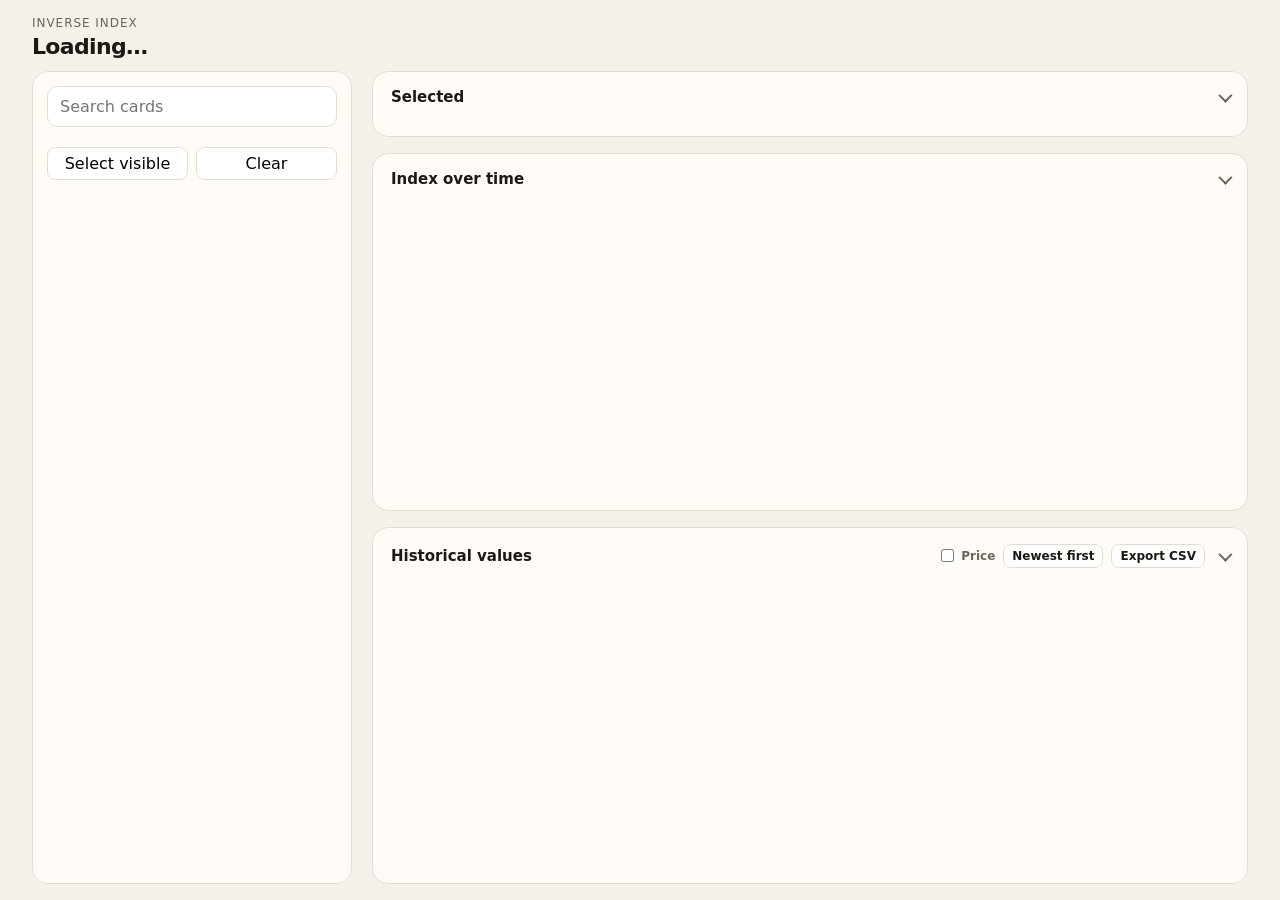
==== dashboard/static/index.html @ c975bc80 "Publish the inverse-index dashboard as a static GitHub Pages site. The page can load the index histo" ====
<!DOCTYPE html>
<html lang="en">
<head>
  <meta charset="utf-8">
  <meta name="viewport" content="width=device-width, initial-scale=1">
  <title>Index dashboard</title>
  <link rel="stylesheet" href="app.css">
</head>
<body>
  <header class="top">
    <div>
      <p class="eyebrow">Inverse index</p>
      <h1 id="title">Loading…</h1>
    </div>
    <p class="formula" id="formula"></p>
  </header>
  <div class="layout">
    <aside class="picker">
      <label class="search">
        <span class="sr">Search cards</span>
        <input id="search" type="search" placeholder="Search cards" autocomplete="off" spellcheck="false">
      </label>
      <div class="plan-filters" id="plan-filters"></div>
      <div class="picker-actions">
        <button type="button" id="select-visible">Select visible</button>
        <button type="button" id="clear-selected">Clear</button>
      </div>
      <p class="count" id="match-count"></p>
      <ul class="options" id="options"></ul>
    </aside>
    <main>
      <section class="panel panel-selected">
        <h2><button type="button" class="panel-toggle" aria-expanded="true" aria-controls="chips">Selected</button></h2>
        <div class="panel-body chips" id="chips"></div>
      </section>
      <section class="panel panel-fill">
        <h2><button type="button" class="panel-toggle" aria-expanded="true" aria-controls="chart">Index over time</button></h2>
        <div class="panel-body" id="chart"></div>
      </section>
      <section class="panel panel-fill">
        <div class="panel-head">
          <h2><button type="button" class="panel-toggle" aria-expanded="true" aria-controls="table">Historical values</button></h2>
          <div class="panel-tools">
            <label class="tool-check"><input type="checkbox" id="show-price"> Price</label>
            <button type="button" id="date-sort" aria-pressed="true">Newest first</button>
            <button type="button" id="export-csv">Export CSV</button>
          </div>
        </div>
        <div class="panel-body table-wrap" id="table"></div>
      </section>
    </main>
  </div>
  <script src="app.js"></script>
</body>
</html>
---- dashboard/static/app.css ----
:root {
  --bg: #f4f1ea;
  --ink: #1c1915;
  --muted: #6b645c;
  --line: #e4ddd2;
  --panel: #fffcf7;
  --on-demand: #1d4ed8;
  --spot: #c2410c;
  --reservation: #047857;
  --custom: #6d28d9;
  color: var(--ink);
  background: var(--bg);
  font-family: "Segoe UI", system-ui, sans-serif;
}

* { box-sizing: border-box; }

body {
  margin: 0;
  height: 100vh;
  height: 100dvh;
  max-height: 100dvh;
  display: flex;
  flex-direction: column;
  overflow: hidden;
}

.sr {
  position: absolute;
  width: 1px;
  height: 1px;
  overflow: hidden;
  clip: rect(0 0 0 0);
}

.top {
  display: flex;
  justify-content: space-between;
  gap: 24px;
  align-items: end;
  flex: none;
  padding: 16px 32px 12px;
}

.eyebrow {
  margin: 0 0 4px;
  color: var(--muted);
  letter-spacing: 0.08em;
  text-transform: uppercase;
  font-size: 12px;
}

h1 {
  margin: 0;
  font-size: 22px;
  font-weight: 620;
  letter-spacing: -0.03em;
}

h2 {
  margin: 0 0 12px;
  font-size: 15px;
  font-weight: 620;
}

.panel-toggle {
  display: flex;
  width: 100%;
  align-items: center;
  justify-content: space-between;
  margin: 0;
  padding: 0;
  border: 0;
  background: transparent;
  color: inherit;
  font: inherit;
  font-weight: 620;
  text-align: left;
  cursor: pointer;
}

.panel-toggle::after {
  content: "";
  width: 8px;
  height: 8px;
  border-right: 2px solid var(--muted);
  border-bottom: 2px solid var(--muted);
  transform: rotate(45deg) translateY(-2px);
}

.panel.collapsed .panel-toggle::after {
  transform: rotate(-45deg) translateY(2px);
}

.panel.collapsed h2,
.panel.collapsed .panel-head { margin: 0; }

.panel.collapsed {
  flex: 0 0 auto;
  max-height: none;
  padding-top: 14px;
  padding-bottom: 14px;
}

.panel.collapsed .panel-body,
.panel.collapsed #chart,
.panel.collapsed .panel-tools { display: none; }

.panel-head {
  display: flex;
  align-items: center;
  gap: 10px;
  margin: 0 0 12px;
}

.panel-head h2 { flex: 1; margin: 0; }

.panel-head .panel-toggle::after { content: none; }

.panel-head::after {
  content: "";
  width: 8px;
  height: 8px;
  margin-left: 4px;
  border-right: 2px solid var(--muted);
  border-bottom: 2px solid var(--muted);
  transform: rotate(45deg) translateY(-2px);
  flex: none;
}

.panel.collapsed .panel-head::after { transform: rotate(-45deg) translateY(2px); }

.panel-tools {
  display: flex;
  align-items: center;
  gap: 8px;
  flex: none;
}

.panel-tools button,
.tool-check {
  font: inherit;
  font-size: 12px;
  font-weight: 600;
}

.panel-tools button {
  border: 1px solid var(--line);
  background: #fff;
  border-radius: 8px;
  padding: 4px 8px;
  cursor: pointer;
  color: inherit;
}

.tool-check {
  display: inline-flex;
  align-items: center;
  gap: 4px;
  color: var(--muted);
  cursor: pointer;
}

.formula {
  margin: 0;
  max-width: 420px;
  color: var(--muted);
  text-align: right;
  line-height: 1.45;
}

.layout {
  display: grid;
  grid-template-columns: 320px 1fr;
  gap: 20px;
  flex: 1;
  min-height: 0;
  padding: 0 32px 16px;
}

.picker, .panel {
  background: var(--panel);
  border: 1px solid var(--line);
  border-radius: 16px;
}

.picker {
  padding: 14px;
  align-self: stretch;
  min-height: 0;
  max-height: 100%;
  overflow: hidden;
  display: flex;
  flex-direction: column;
}

.search input {
  width: 100%;
  border: 1px solid var(--line);
  background: #fff;
  border-radius: 10px;
  padding: 10px 12px;
  font: inherit;
  color: inherit;
}

.search input:focus {
  outline: 2px solid #1d4ed833;
  border-color: var(--on-demand);
}

.plan-filters {
  display: flex;
  flex-wrap: wrap;
  gap: 6px;
  margin: 12px 0 8px;
}

.plan-filters button,
.picker-actions button,
.chip button {
  font: inherit;
  cursor: pointer;
}

.plan-filters button {
  border: 1px solid var(--line);
  background: #fff;
  border-radius: 999px;
  padding: 4px 10px;
  color: var(--muted);
}

.plan-filters button[aria-pressed="true"] {
  color: white;
  border-color: transparent;
}

.plan-filters button[data-plan="ON_DEMAND"][aria-pressed="true"] { background: var(--on-demand); }
.plan-filters button[data-plan="SPOT"][aria-pressed="true"] { background: var(--spot); }
.plan-filters button[data-plan="RESERVATION"][aria-pressed="true"] { background: var(--reservation); }
.plan-filters button[data-plan="CUSTOM"][aria-pressed="true"] { background: var(--custom); }

.picker-actions {
  display: flex;
  gap: 8px;
}

.picker-actions button {
  flex: 1;
  border: 1px solid var(--line);
  background: #fff;
  border-radius: 8px;
  padding: 6px 8px;
}

.count {
  margin: 10px 2px 6px;
  color: var(--muted);
  font-size: 12px;
}

.options {
  list-style: none;
  margin: 0;
  padding: 0;
  overflow: auto;
}

.options li {
  display: grid;
  grid-template-columns: auto 1fr auto;
  gap: 8px;
  align-items: center;
  padding: 8px;
  border-radius: 10px;
  cursor: pointer;
}

.options li:hover { background: #f6f1e8; }

.options li.selected { background: #efe8dc; }

.options .name {
  display: block;
  font-size: 14px;
}

.options .id {
  display: block;
  color: var(--muted);
  font-size: 11px;
}

.plan {
  display: inline-flex;
  align-items: center;
  border-radius: 999px;
  padding: 2px 8px;
  font-size: 11px;
  font-weight: 650;
  letter-spacing: 0.01em;
  white-space: nowrap;
}

.plan-ON_DEMAND { color: var(--on-demand); background: #dbe7ff; }
.plan-SPOT { color: var(--spot); background: #ffedd5; }
.plan-RESERVATION { color: var(--reservation); background: #d1fae5; }
.plan-CUSTOM { color: var(--custom); background: #ede9fe; }

main {
  min-width: 0;
  min-height: 0;
  display: flex;
  flex-direction: column;
  gap: 16px;
}

.chips {
  display: flex;
  flex-wrap: wrap;
  align-content: flex-start;
  gap: 8px;
  overflow: auto;
}

.chip {
  display: inline-flex;
  align-items: center;
  gap: 8px;
  background: var(--panel);
  border: 1px solid var(--line);
  border-left-width: 4px;
  border-radius: 999px;
  padding: 4px 6px 4px 10px;
  font-size: 13px;
}

.chip button {
  border: 0;
  background: transparent;
  color: var(--muted);
  border-radius: 999px;
  width: 22px;
  height: 22px;
}

.panel {
  display: flex;
  flex-direction: column;
  min-height: 0;
  padding: 16px 18px 18px;
  overflow: hidden;
}

.panel-selected {
  flex: 0 1 auto;
  max-height: 25%;
}

.panel-fill {
  flex: 1 1 0;
}

.panel-body {
  flex: 1 1 auto;
  min-height: 0;
  overflow: auto;
}

#chart {
  display: flex;
  flex-direction: column;
  min-height: 0;
  overflow: hidden;
}

.chart-box { position: relative; flex: 1; min-height: 0; overflow: hidden; }

#chart svg {
  width: 100%;
  height: 100%;
  max-height: 100%;
  min-height: 0;
  display: block;
}

.grid { stroke: #efe8dc; stroke-width: 1; }
.axis { fill: var(--muted); font-size: 11px; }
.chart-line { fill: none; stroke-width: 2; }
.reference-line { stroke: #1c1915; stroke-width: 1; stroke-dasharray: 4 3; }
.reference-label { fill: var(--ink); font-size: 11px; font-weight: 650; }
.hover-line { stroke: #1c1915; stroke-dasharray: 3 3; }
.tip {
  position: absolute;
  pointer-events: none;
  background: #1c1915;
  color: white;
  border-radius: 8px;
  padding: 8px 10px;
  font-size: 12px;
  line-height: 1.4;
}


.empty {
  color: var(--muted);
  padding: 48px 8px;
  text-align: center;
}

.table-wrap { overflow: auto; }

table {
  width: max-content;
  min-width: 100%;
  border-collapse: separate;
  border-spacing: 0;
  font-variant-numeric: tabular-nums;
  font-size: 13px;
}

th, td {
  padding: 8px 10px;
  border-bottom: 1px solid var(--line);
  text-align: right;
  white-space: nowrap;
  background: var(--panel);
}

th:first-child, td:first-child {
  position: sticky;
  left: 0;
  z-index: 1;
  text-align: left;
  border-right: 1px solid var(--line);
}

thead th {
  position: sticky;
  top: 0;
  z-index: 2;
}

thead th:first-child {
  left: 0;
  z-index: 3;
}

th .plan { margin-left: 6px; }

@media (max-width: 900px) {
  body { height: auto; overflow: auto; }
  .layout { grid-template-columns: 1fr; flex: none; }
  .picker { position: static; max-height: 420px; }
  main { display: block; }
  .panel { flex: none; margin-bottom: 16px; }
  .chips { max-height: 300px; }
  .table-wrap { max-height: 480px; }
  #chart { min-height: 360px; }
  #chart svg { height: 360px; }
  .formula { text-align: left; }
  .top { flex-direction: column; align-items: start; }
}
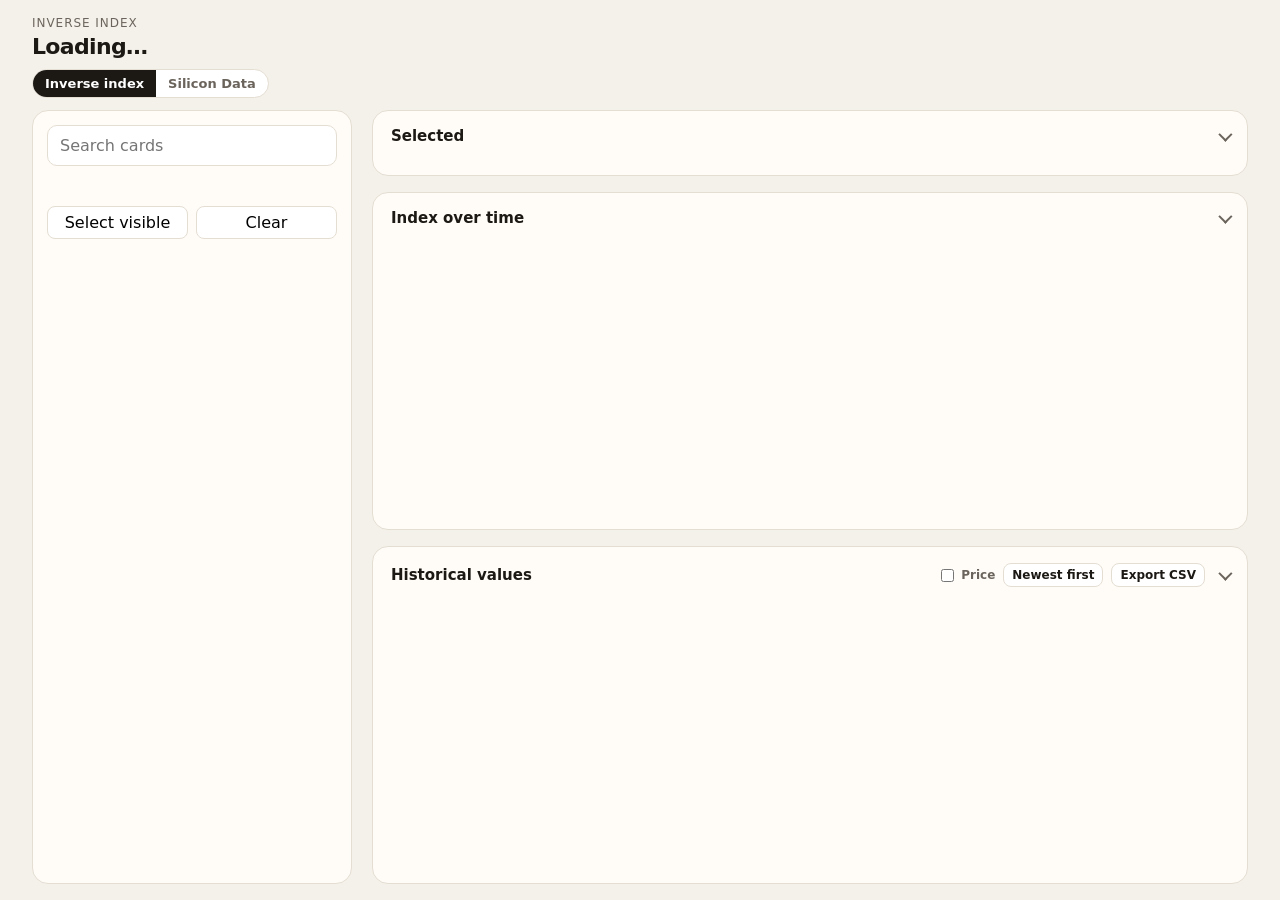
==== commit 1deb8468: "Show Silicon Data price levels on the dashboard next to the inverse index. The page can switch betwe" ====
--- a/dashboard/static/index.html
+++ b/dashboard/static/index.html
@@ -9,8 +9,12 @@
 <body>
   <header class="top">
     <div>
-      <p class="eyebrow">Inverse index</p>
+      <p class="eyebrow" id="eyebrow">Inverse index</p>
       <h1 id="title">Loading…</h1>
+      <div class="mode-switch" role="group" aria-label="Which index">
+        <button type="button" data-mode="inverse" aria-pressed="true">Inverse index</button>
+        <button type="button" data-mode="silicon" aria-pressed="false">Silicon Data</button>
+      </div>
     </div>
     <p class="formula" id="formula"></p>
   </header>
@@ -21,6 +25,7 @@
         <input id="search" type="search" placeholder="Search cards" autocomplete="off" spellcheck="false">
       </label>
       <div class="plan-filters" id="plan-filters"></div>
+      <div class="plan-filters geo-filters" id="geo-filters" hidden></div>
       <div class="picker-actions">
         <button type="button" id="select-visible">Select visible</button>
         <button type="button" id="clear-selected">Clear</button>
@@ -34,7 +39,7 @@
         <div class="panel-body chips" id="chips"></div>
       </section>
       <section class="panel panel-fill">
-        <h2><button type="button" class="panel-toggle" aria-expanded="true" aria-controls="chart">Index over time</button></h2>
+        <h2><button type="button" class="panel-toggle" id="chart-toggle" aria-expanded="true" aria-controls="chart">Index over time</button></h2>
         <div class="panel-body" id="chart"></div>
       </section>
       <section class="panel panel-fill">
--- a/dashboard/static/app.css
+++ b/dashboard/static/app.css
@@ -55,6 +55,37 @@
   font-size: 22px;
   font-weight: 620;
   letter-spacing: -0.03em;
+}
+
+.mode-switch {
+  display: inline-flex;
+  margin-top: 10px;
+  border: 1px solid var(--line);
+  border-radius: 999px;
+  overflow: hidden;
+  background: #fff;
+}
+
+.mode-switch button {
+  border: 0;
+  background: transparent;
+  font: inherit;
+  font-size: 13px;
+  font-weight: 650;
+  padding: 6px 12px;
+  cursor: pointer;
+  color: var(--muted);
+}
+
+.mode-switch button[aria-pressed="true"] {
+  background: var(--ink);
+  color: white;
+}
+
+.geo-filters button[aria-pressed="true"] {
+  background: var(--ink);
+  color: white;
+  border-color: transparent;
 }
 
 h2 {
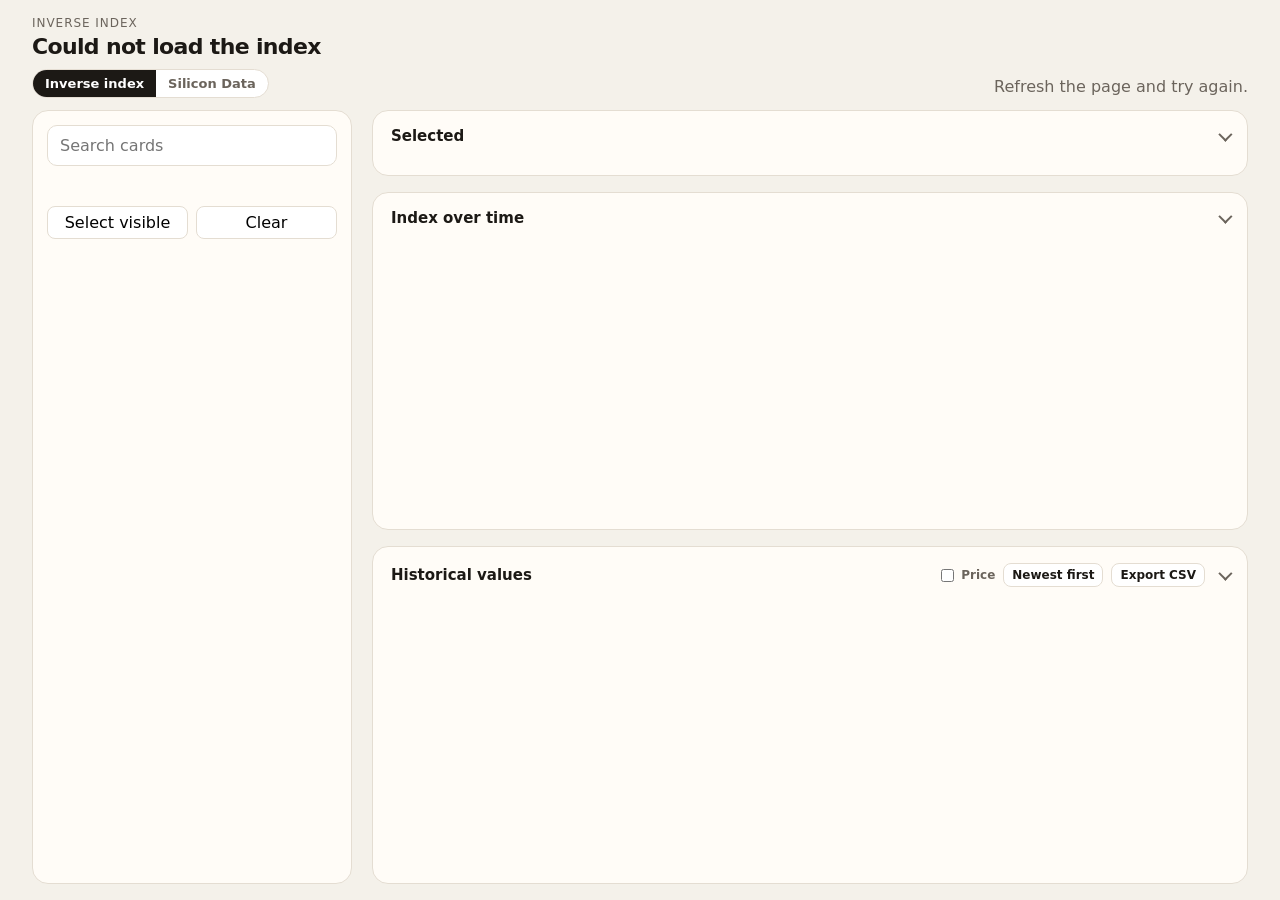
==== commit 5a874f4a: "Make the index switch respond immediately and survive a cached script. The Silicon Data button staye" ====
--- a/dashboard/static/index.html
+++ b/dashboard/static/index.html
@@ -4,7 +4,7 @@
   <meta charset="utf-8">
   <meta name="viewport" content="width=device-width, initial-scale=1">
   <title>Index dashboard</title>
-  <link rel="stylesheet" href="app.css">
+  <link rel="stylesheet" href="app.css?v=2">
 </head>
 <body>
   <header class="top">
@@ -55,6 +55,6 @@
       </section>
     </main>
   </div>
-  <script src="app.js"></script>
+  <script src="app.js?v=2"></script>
 </body>
 </html>
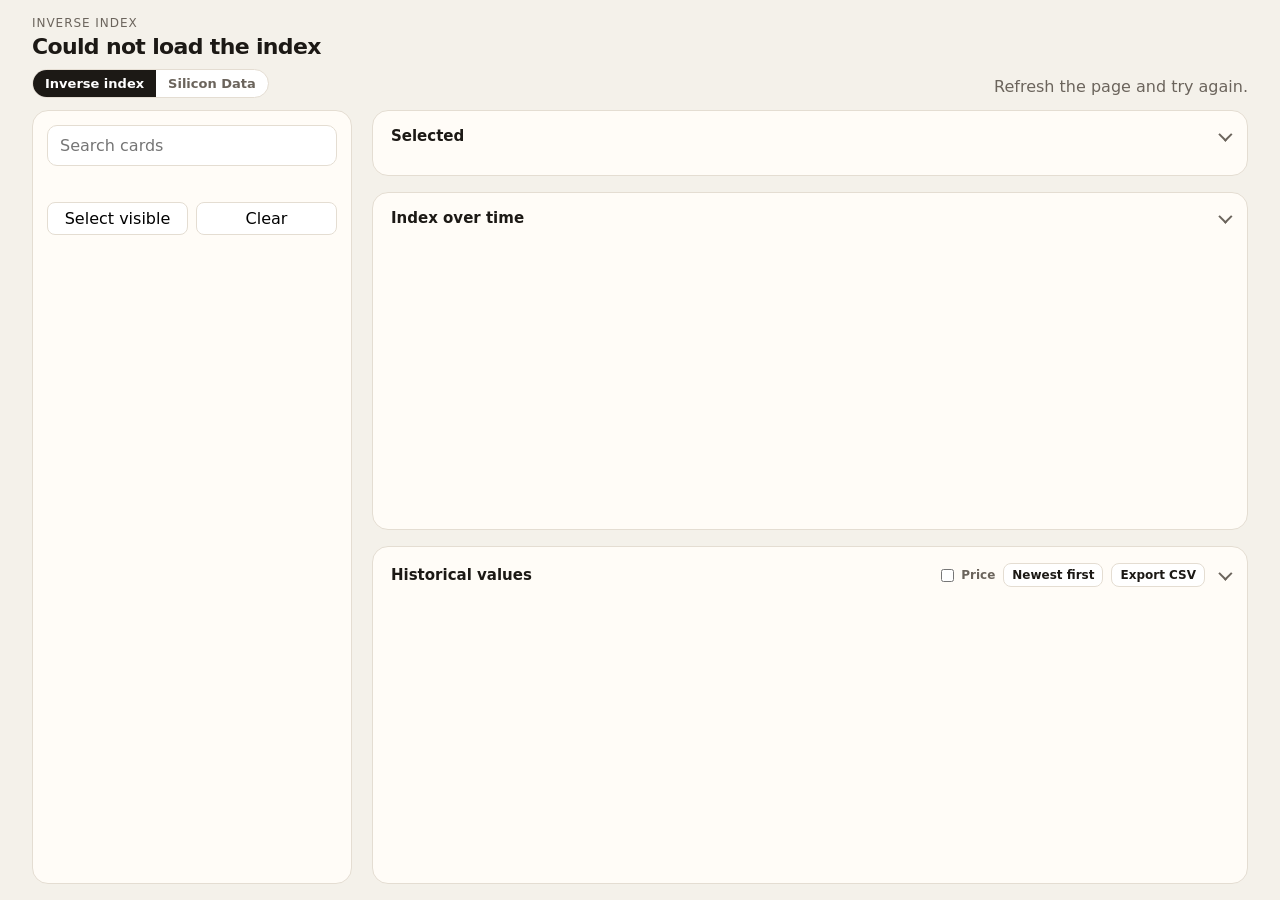
==== commit 43942c68: "Let Silicon Data be filtered by availability. Available, Unknown, and Waitlist sit under the plan an" ====
--- a/dashboard/static/index.html
+++ b/dashboard/static/index.html
@@ -4,7 +4,7 @@
   <meta charset="utf-8">
   <meta name="viewport" content="width=device-width, initial-scale=1">
   <title>Index dashboard</title>
-  <link rel="stylesheet" href="app.css?v=2">
+  <link rel="stylesheet" href="app.css?v=3">
 </head>
 <body>
   <header class="top">
@@ -26,6 +26,7 @@
       </label>
       <div class="plan-filters" id="plan-filters"></div>
       <div class="plan-filters geo-filters" id="geo-filters" hidden></div>
+      <div class="plan-filters geo-filters" id="avail-filters" hidden></div>
       <div class="picker-actions">
         <button type="button" id="select-visible">Select visible</button>
         <button type="button" id="clear-selected">Clear</button>
@@ -55,6 +56,6 @@
       </section>
     </main>
   </div>
-  <script src="app.js?v=2"></script>
+  <script src="app.js?v=3"></script>
 </body>
 </html>
--- a/dashboard/static/app.css
+++ b/dashboard/static/app.css
@@ -245,6 +245,10 @@
   flex-wrap: wrap;
   gap: 6px;
   margin: 12px 0 8px;
+}
+
+.plan-filters + .plan-filters {
+  margin-top: 0;
 }
 
 .plan-filters button,
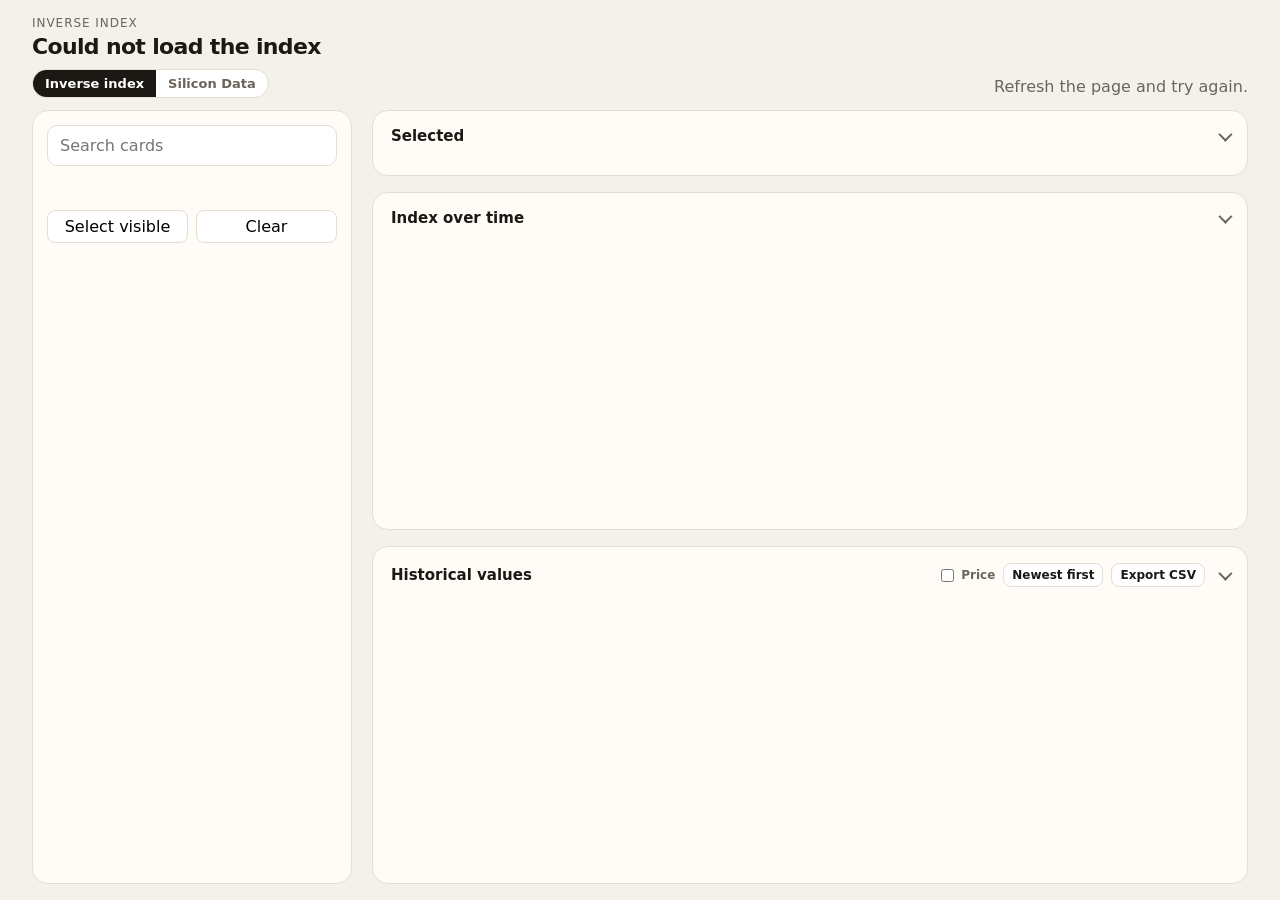
==== commit 1861376e: "Color the Silicon Data filters and add interconnect. Plan is orange, red, and pink. Geography is ult" ====
--- a/dashboard/static/index.html
+++ b/dashboard/static/index.html
@@ -4,7 +4,7 @@
   <meta charset="utf-8">
   <meta name="viewport" content="width=device-width, initial-scale=1">
   <title>Index dashboard</title>
-  <link rel="stylesheet" href="app.css?v=3">
+  <link rel="stylesheet" href="app.css?v=4">
 </head>
 <body>
   <header class="top">
@@ -25,8 +25,9 @@
         <input id="search" type="search" placeholder="Search cards" autocomplete="off" spellcheck="false">
       </label>
       <div class="plan-filters" id="plan-filters"></div>
-      <div class="plan-filters geo-filters" id="geo-filters" hidden></div>
-      <div class="plan-filters geo-filters" id="avail-filters" hidden></div>
+      <div class="plan-filters" id="geo-filters" hidden></div>
+      <div class="plan-filters" id="avail-filters" hidden></div>
+      <div class="plan-filters" id="link-filters" hidden></div>
       <div class="picker-actions">
         <button type="button" id="select-visible">Select visible</button>
         <button type="button" id="clear-selected">Clear</button>
@@ -56,6 +57,6 @@
       </section>
     </main>
   </div>
-  <script src="app.js?v=3"></script>
+  <script src="app.js?v=4"></script>
 </body>
 </html>
--- a/dashboard/static/app.css
+++ b/dashboard/static/app.css
@@ -4,10 +4,10 @@
   --muted: #6b645c;
   --line: #e4ddd2;
   --panel: #fffcf7;
-  --on-demand: #1d4ed8;
-  --spot: #c2410c;
-  --reservation: #047857;
-  --custom: #6d28d9;
+  --on-demand: #ea580c;
+  --spot: #db2777;
+  --reservation: #dc2626;
+  --custom: #e11d48;
   color: var(--ink);
   background: var(--bg);
   font-family: "Segoe UI", system-ui, sans-serif;
@@ -82,11 +82,6 @@
   color: white;
 }
 
-.geo-filters button[aria-pressed="true"] {
-  background: var(--ink);
-  color: white;
-  border-color: transparent;
-}
 
 h2 {
   margin: 0 0 12px;
@@ -267,14 +262,48 @@
 }
 
 .plan-filters button[aria-pressed="true"] {
-  color: white;
   border-color: transparent;
 }
 
-.plan-filters button[data-plan="ON_DEMAND"][aria-pressed="true"] { background: var(--on-demand); }
-.plan-filters button[data-plan="SPOT"][aria-pressed="true"] { background: var(--spot); }
-.plan-filters button[data-plan="RESERVATION"][aria-pressed="true"] { background: var(--reservation); }
-.plan-filters button[data-plan="CUSTOM"][aria-pressed="true"] { background: var(--custom); }
+#plan-filters button[data-tone="ON_DEMAND"] { color: #c2410c; background: #fff7ed; border-color: #fdba74; }
+#plan-filters button[data-tone="RESERVATION"] { color: #b91c1c; background: #fef2f2; border-color: #fca5a5; }
+#plan-filters button[data-tone="SPOT"] { color: #be185d; background: #fdf2f8; border-color: #f9a8d4; }
+#plan-filters button[data-tone="CUSTOM"] { color: #be123c; background: #fff1f2; border-color: #fda4af; }
+#plan-filters button[data-tone="ON_DEMAND"][aria-pressed="true"] { background: #ea580c; color: white; }
+#plan-filters button[data-tone="RESERVATION"][aria-pressed="true"] { background: #dc2626; color: white; }
+#plan-filters button[data-tone="SPOT"][aria-pressed="true"] { background: #db2777; color: white; }
+#plan-filters button[data-tone="CUSTOM"][aria-pressed="true"] { background: #e11d48; color: white; }
+
+#geo-filters button[data-tone="global"] { color: #312e81; background: #eef2ff; border-color: #a5b4fc; }
+#geo-filters button[data-tone="theater"] { color: #1d4ed8; background: #eff6ff; border-color: #93c5fd; }
+#geo-filters button[data-tone="country"] { color: #0e7490; background: #ecfeff; border-color: #67e8f9; }
+#geo-filters button[data-tone="global"][aria-pressed="true"] { background: #3730a3; color: white; }
+#geo-filters button[data-tone="theater"][aria-pressed="true"] { background: #2563eb; color: white; }
+#geo-filters button[data-tone="country"][aria-pressed="true"] { background: #0e7490; color: white; }
+
+#avail-filters button[data-tone="AVAILABLE"] { color: #0f766e; background: #f0fdfa; border-color: #5eead4; }
+#avail-filters button[data-tone="UNKNOWN"] { color: #166534; background: #f0fdf4; border-color: #86efac; }
+#avail-filters button[data-tone="WAITLIST"] { color: #3f6212; background: #f7fee7; border-color: #bef264; }
+#avail-filters button[data-tone="AVAILABLE"][aria-pressed="true"] { background: #0f766e; color: white; }
+#avail-filters button[data-tone="UNKNOWN"][aria-pressed="true"] { background: #15803d; color: white; }
+#avail-filters button[data-tone="WAITLIST"][aria-pressed="true"] { background: #84cc16; color: #1c1915; }
+
+#link-filters button[data-tone="SXM"] { color: #92400e; background: #fffbeb; border-color: #fcd34d; }
+#link-filters button[data-tone="SXM4"] { color: #854d0e; background: #fefce8; border-color: #fde047; }
+#link-filters button[data-tone="SXM5"] { color: #a16207; background: #fffbeb; border-color: #fbbf24; }
+#link-filters button[data-tone="PCIe"] { color: #854d0e; background: #fef9c3; border-color: #facc15; }
+#link-filters button[data-tone="NVL"] { color: #713f12; background: #fef3c7; border-color: #f59e0b; }
+#link-filters button[data-tone="NVL72"] { color: #78350f; background: #fff7ed; border-color: #fdba74; }
+#link-filters button[data-tone="OAM"] { color: #57534e; background: #f5f0e8; border-color: #d6c4a8; }
+#link-filters button[data-tone="UNKNOWN"] { color: #57534e; background: #f7f3ec; border-color: #e6d7c3; }
+#link-filters button[data-tone="SXM"][aria-pressed="true"] { background: #a16207; color: white; }
+#link-filters button[data-tone="SXM4"][aria-pressed="true"] { background: #ca8a04; color: #1c1915; }
+#link-filters button[data-tone="SXM5"][aria-pressed="true"] { background: #eab308; color: #1c1915; }
+#link-filters button[data-tone="PCIe"][aria-pressed="true"] { background: #facc15; color: #1c1915; }
+#link-filters button[data-tone="NVL"][aria-pressed="true"] { background: #d97706; color: #1c1915; }
+#link-filters button[data-tone="NVL72"][aria-pressed="true"] { background: #f59e0b; color: #1c1915; }
+#link-filters button[data-tone="OAM"][aria-pressed="true"] { background: #c4a574; color: #1c1915; }
+#link-filters button[data-tone="UNKNOWN"][aria-pressed="true"] { background: #e4d5bc; color: #1c1915; }
 
 .picker-actions {
   display: flex;
@@ -338,10 +367,10 @@
   white-space: nowrap;
 }
 
-.plan-ON_DEMAND { color: var(--on-demand); background: #dbe7ff; }
-.plan-SPOT { color: var(--spot); background: #ffedd5; }
-.plan-RESERVATION { color: var(--reservation); background: #d1fae5; }
-.plan-CUSTOM { color: var(--custom); background: #ede9fe; }
+.plan-ON_DEMAND { color: #c2410c; background: #ffedd5; }
+.plan-SPOT { color: #be185d; background: #fce7f3; }
+.plan-RESERVATION { color: #b91c1c; background: #fee2e2; }
+.plan-CUSTOM { color: #be123c; background: #ffe4e6; }
 
 main {
   min-width: 0;
